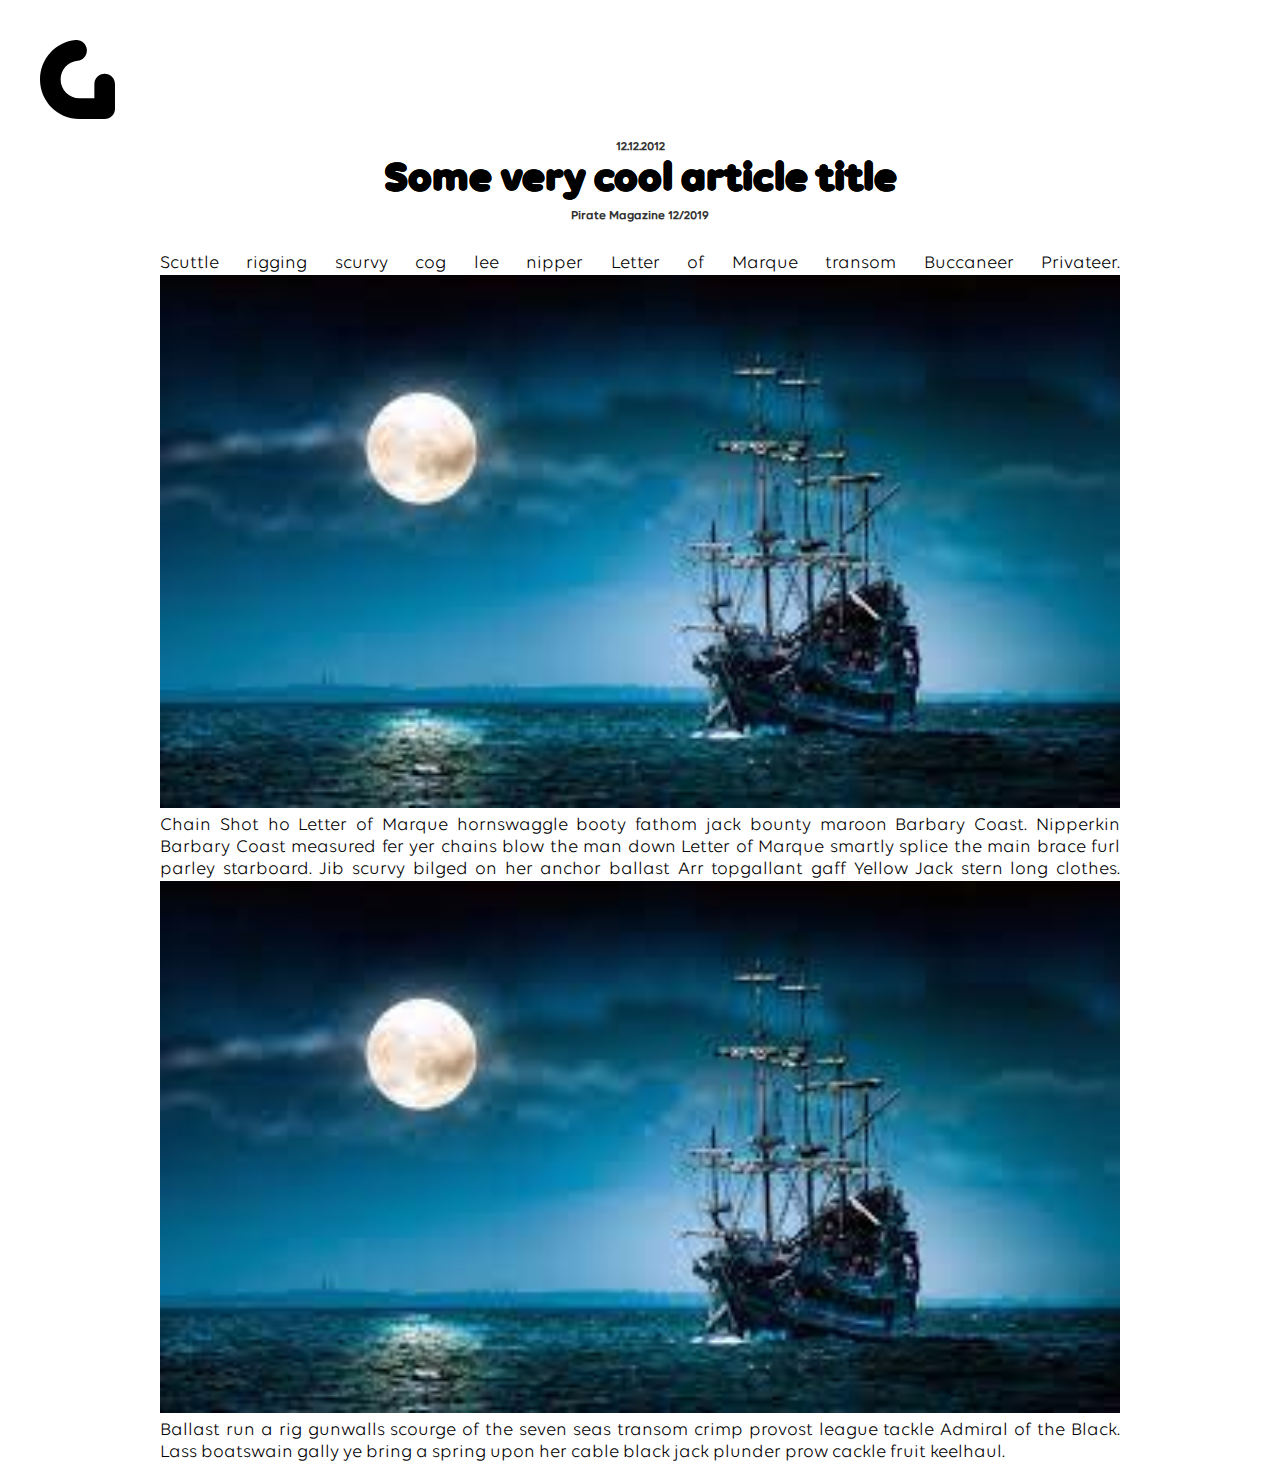
==== article.html @ ebcb5de6 "is this real?? :000" ====
<!DOCTYPE html>
<html lang="en" dir="ltr">
  <head>
    <meta charset="utf-8">
    <title>Galledia Smart Archive</title>
    <link rel="stylesheet" type="text/css" href="css/style.css">
    <link rel="stylesheet" type="text/css" href="css/article.css">
    <link rel="stylesheet" type="text/css" href="fonts/style.css">
  </head>
  <body class="preload">
    <div class="space"></div>
    <header><img src="assets/Galledia_Logo.svg"></header>
    <h3>12.12.2012</h3>
    <h1>Some very cool article title</h1>
    <h3>Pirate Magazine 12/2019</h3>
    <main>
      Scuttle rigging scurvy cog lee nipper Letter of Marque transom Buccaneer Privateer.<img src="assets/pirate.jpg">Chain Shot ho Letter of Marque hornswaggle booty fathom jack bounty maroon Barbary Coast. Nipperkin Barbary Coast measured fer yer chains blow the man down Letter of Marque smartly splice the main brace furl parley starboard.
Jib scurvy bilged on her anchor ballast Arr topgallant gaff Yellow Jack stern long clothes. <img src="assets/pirate.jpg">Ballast run a rig gunwalls scourge of the seven seas transom crimp provost league tackle Admiral of the Black. Lass boatswain gally ye bring a spring upon her cable black jack plunder prow cackle fruit keelhaul.
    </main>
    <script src="js/preload.js"></script>
  </body>
</html>
---- css/style.css ----
* {
  padding: 0;
  margin: 0;
  outline: 0;
  box-sizing: border-box;
  scroll-behavior: smooth;
}

.preload * {
  -webkit-transition: none !important;
  -moz-transition: none !important;
  -ms-transition: none !important;
  -o-transition: none !important;
}

body {
  background-color: #FFFFFF;
  overflow-x: hidden;
  font-family: 'Volte Regular';
  font-weight: normal;
  width: 100vw;
}

header {
  padding: 40px;
  margin-bottom: 20px;
  position: fixed;
  top:0;
  left:0;
}

header img {
  width: 75px;
}

h1 {
  font-family: "VolteRounded-Bold" !important;
  -webkit-font-smoothing: antialiased;
  -webkit-text-stroke-width: 0.2px;
  -moz-osx-font-smoothing: grayscale;
  text-align: center;
  font-size: 65px;
}

h2 {
  font-family: "VolteRounded-Bold" !important;
  font-style: normal;
  font-size: 50px;
  text-align: left;
  margin-top: 40px;
  -webkit-font-smoothing: antialiased;
  -webkit-text-stroke-width: 0.2px;
  -moz-osx-font-smoothing: grayscale;
}

.space{
  margin-bottom: 140px;
}
---- css/article.css ----
h1 {
  font-size: 42px;
}

h3 {
  font-family: "Volte Medium";
  font-style: normal;
  margin: auto;
  text-align: center;
  font-size: 12px;
  color: #333;
  margin-top: 5px;
}

main {
  width: 75%;
  margin: auto;
  margin-top: 30px;
  font-size: 18px;
  text-align: justify;
}

main img {
  width: 100%;
}

@media (min-width: 1400px) {
  h1 {
    font-size: 52px;
  }

  h3{
    font-size:20px;
    margin-top:12px;
  }

  main {
    width: 60%;
    font-size:19px;
  }

  main img {
    margin: 3px;
    width: 300px;
  }

  main img:nth-child(odd) {
    float: left;
    margin-right: 8px;
  }

  main img:nth-child(even) {
    float: right;
    margin-left: 8px;
  }
}
---- fonts/style.css ----
/* #### Generated By: http://www.cufonfonts.com #### */
@font-face {
  font-family: 'Volte Regular';
  font-style: normal;
  font-weight: normal;
  src: local('Volte Regular'), url('Volte.woff') format('woff');
}

@font-face {
  font-family: 'Volte Light';
  font-style: normal;
  font-weight: normal;
  src: local('Volte Light'), url('Volte Light.woff') format('woff');
}

@font-face {
  font-family: 'Volte Medium';
  font-style: normal;
  font-weight: normal;
  src: local('Volte Medium'), url('Volte Medium.woff') format('woff');
}

@font-face {
  font-family: 'Volte Semibold';
  font-style: normal;
  font-weight: normal;
  src: local('Volte Semibold'), url('Volte Semibold.woff') format('woff');
}

@font-face {
  font-family: 'Volte Bold';
  font-style: normal;
  font-weight: normal;
  src: local('Volte Bold'), url('Volte Bold.woff') format('woff');
}

@font-face {font-family: "VolteRounded-Bold";
  src: url("428912faef6cbf7a2c43c3952c8de813.eot"); /* IE9*/
  src: url("428912faef6cbf7a2c43c3952c8de813.eot?#iefix") format("embedded-opentype"), /* IE6-IE8 */
  url("428912faef6cbf7a2c43c3952c8de813.woff2") format("woff2"), /* chrome、firefox */
  url("428912faef6cbf7a2c43c3952c8de813.woff") format("woff"), /* chrome、firefox */
  url("428912faef6cbf7a2c43c3952c8de813.ttf") format("truetype"), /* chrome、firefox、opera、Safari, Android, iOS 4.2+*/
  url("428912faef6cbf7a2c43c3952c8de813.svg#VolteRounded-Bold") format("svg"); /* iOS 4.1- */
}
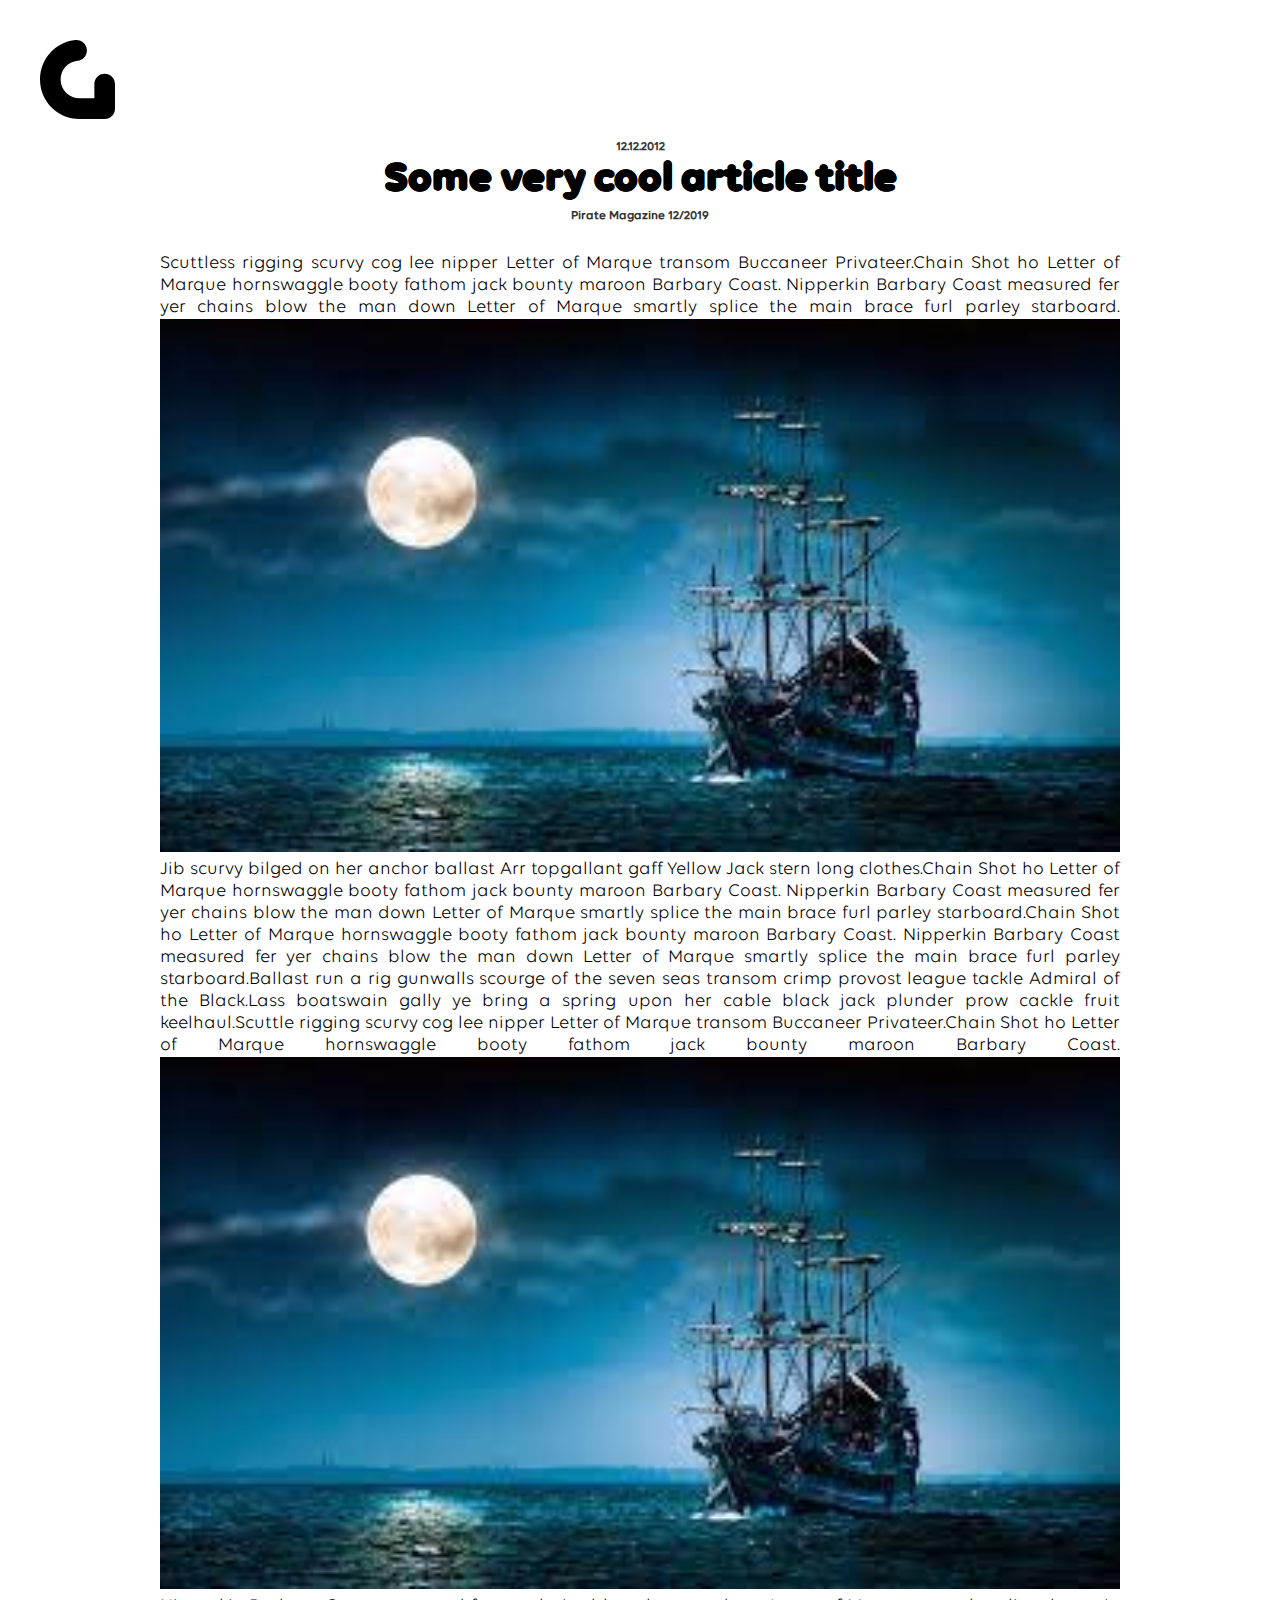
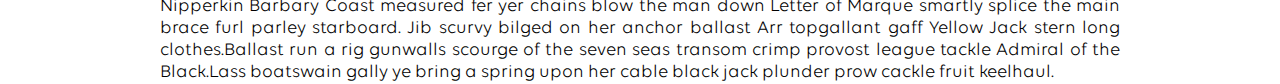
==== commit 4d1dbff6: "Update article.html" ====
--- a/article.html
+++ b/article.html
@@ -14,8 +14,9 @@
     <h1>Some very cool article title</h1>
     <h3>Pirate Magazine 12/2019</h3>
     <main>
-      Scuttle rigging scurvy cog lee nipper Letter of Marque transom Buccaneer Privateer.<img src="assets/pirate.jpg">Chain Shot ho Letter of Marque hornswaggle booty fathom jack bounty maroon Barbary Coast. Nipperkin Barbary Coast measured fer yer chains blow the man down Letter of Marque smartly splice the main brace furl parley starboard.
-Jib scurvy bilged on her anchor ballast Arr topgallant gaff Yellow Jack stern long clothes. <img src="assets/pirate.jpg">Ballast run a rig gunwalls scourge of the seven seas transom crimp provost league tackle Admiral of the Black. Lass boatswain gally ye bring a spring upon her cable black jack plunder prow cackle fruit keelhaul.
+      Scuttless rigging scurvy cog lee nipper Letter of Marque transom Buccaneer Privateer.Chain Shot ho Letter of Marque hornswaggle booty fathom jack bounty maroon Barbary Coast. Nipperkin Barbary Coast measured fer yer chains blow the man down Letter of Marque smartly splice the main brace furl parley starboard.<img src="assets/pirate.jpg">
+Jib scurvy bilged on her anchor ballast Arr topgallant gaff Yellow Jack stern long clothes.Chain Shot ho Letter of Marque hornswaggle booty fathom jack bounty maroon Barbary Coast. Nipperkin Barbary Coast measured fer yer chains blow the man down Letter of Marque smartly splice the main brace furl parley starboard.Chain Shot ho Letter of Marque hornswaggle booty fathom jack bounty maroon Barbary Coast. Nipperkin Barbary Coast measured fer yer chains blow the man down Letter of Marque smartly splice the main brace furl parley starboard.Ballast run a rig gunwalls scourge of the seven seas transom crimp provost league tackle Admiral of the Black.Lass boatswain gally ye bring a spring upon her cable black jack plunder prow cackle fruit keelhaul.Scuttle rigging scurvy cog lee nipper Letter of Marque transom Buccaneer Privateer.Chain Shot ho Letter of Marque hornswaggle booty fathom jack bounty maroon Barbary Coast.<img src="assets/pirate.jpg"> Nipperkin Barbary Coast measured fer yer chains blow the man down Letter of Marque smartly splice the main brace furl parley starboard.
+Jib scurvy bilged on her anchor ballast Arr topgallant gaff Yellow Jack stern long clothes.Ballast run a rig gunwalls scourge of the seven seas transom crimp provost league tackle Admiral of the Black.Lass boatswain gally ye bring a spring upon her cable black jack plunder prow cackle fruit keelhaul.
     </main>
     <script src="js/preload.js"></script>
   </body>
--- a/css/style.css
+++ b/css/style.css
@@ -25,8 +25,8 @@
   padding: 40px;
   margin-bottom: 20px;
   position: fixed;
-  top:0;
-  left:0;
+  top: 0;
+  left: 0;
 }
 
 header img {
@@ -53,6 +53,11 @@
   -moz-osx-font-smoothing: grayscale;
 }
 
-.space{
+.space {
   margin-bottom: 140px;
 }
+
+a {
+  text-decoration: none !important;
+  color: black;
+}
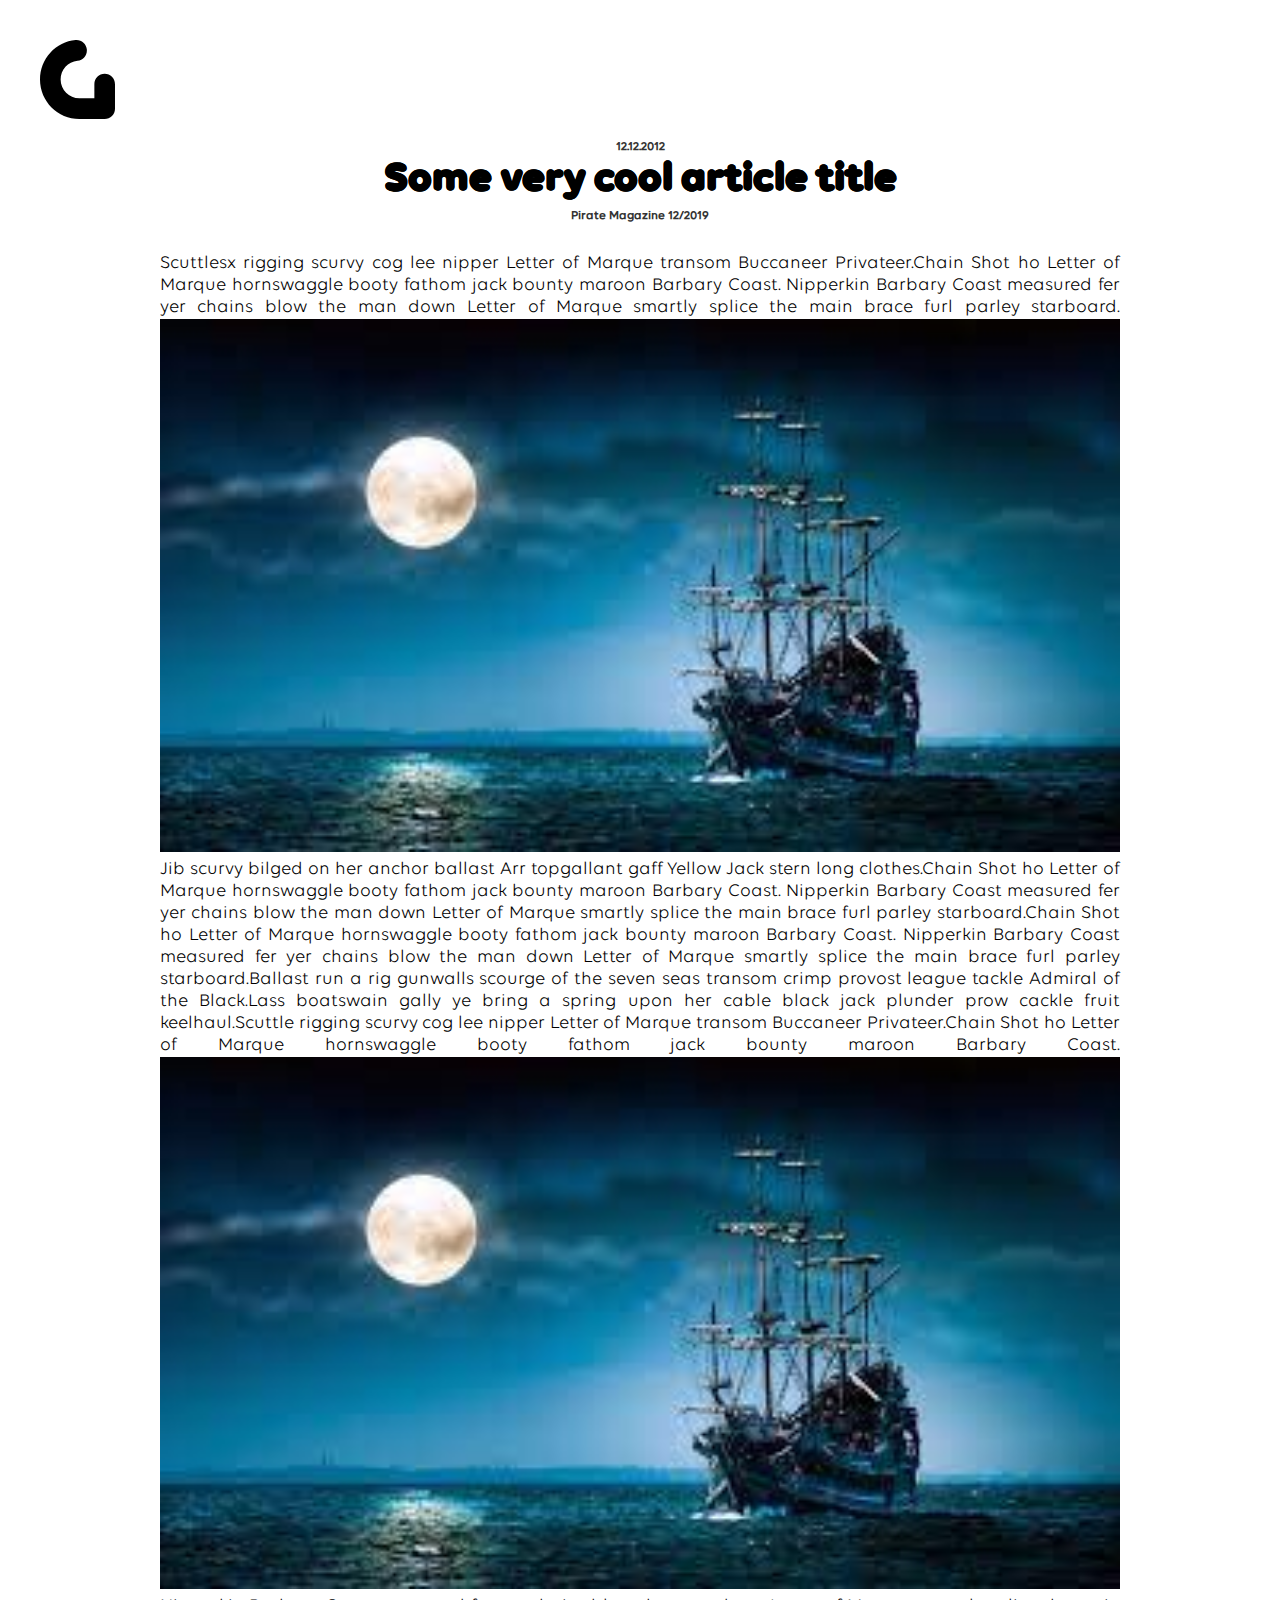
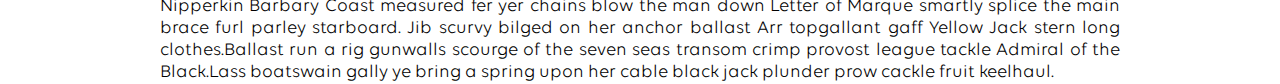
==== commit 63e2eca9: "Update article.html" ====
--- a/article.html
+++ b/article.html
@@ -2,6 +2,7 @@
 <html lang="en" dir="ltr">
   <head>
     <meta charset="utf-8">
+    <meta name="viewport" content="width=device-width, user-scalable=yes, initial-scale=1.0, maximum-scale=6.0, minimum-scale=1.0">
     <title>Galledia Smart Archive</title>
     <link rel="stylesheet" type="text/css" href="css/style.css">
     <link rel="stylesheet" type="text/css" href="css/article.css">
@@ -14,7 +15,7 @@
     <h1>Some very cool article title</h1>
     <h3>Pirate Magazine 12/2019</h3>
     <main>
-      Scuttless rigging scurvy cog lee nipper Letter of Marque transom Buccaneer Privateer.Chain Shot ho Letter of Marque hornswaggle booty fathom jack bounty maroon Barbary Coast. Nipperkin Barbary Coast measured fer yer chains blow the man down Letter of Marque smartly splice the main brace furl parley starboard.<img src="assets/pirate.jpg">
+      Scuttlesx rigging scurvy cog lee nipper Letter of Marque transom Buccaneer Privateer.Chain Shot ho Letter of Marque hornswaggle booty fathom jack bounty maroon Barbary Coast. Nipperkin Barbary Coast measured fer yer chains blow the man down Letter of Marque smartly splice the main brace furl parley starboard.<img src="assets/pirate.jpg">
 Jib scurvy bilged on her anchor ballast Arr topgallant gaff Yellow Jack stern long clothes.Chain Shot ho Letter of Marque hornswaggle booty fathom jack bounty maroon Barbary Coast. Nipperkin Barbary Coast measured fer yer chains blow the man down Letter of Marque smartly splice the main brace furl parley starboard.Chain Shot ho Letter of Marque hornswaggle booty fathom jack bounty maroon Barbary Coast. Nipperkin Barbary Coast measured fer yer chains blow the man down Letter of Marque smartly splice the main brace furl parley starboard.Ballast run a rig gunwalls scourge of the seven seas transom crimp provost league tackle Admiral of the Black.Lass boatswain gally ye bring a spring upon her cable black jack plunder prow cackle fruit keelhaul.Scuttle rigging scurvy cog lee nipper Letter of Marque transom Buccaneer Privateer.Chain Shot ho Letter of Marque hornswaggle booty fathom jack bounty maroon Barbary Coast.<img src="assets/pirate.jpg"> Nipperkin Barbary Coast measured fer yer chains blow the man down Letter of Marque smartly splice the main brace furl parley starboard.
 Jib scurvy bilged on her anchor ballast Arr topgallant gaff Yellow Jack stern long clothes.Ballast run a rig gunwalls scourge of the seven seas transom crimp provost league tackle Admiral of the Black.Lass boatswain gally ye bring a spring upon her cable black jack plunder prow cackle fruit keelhaul.
     </main>
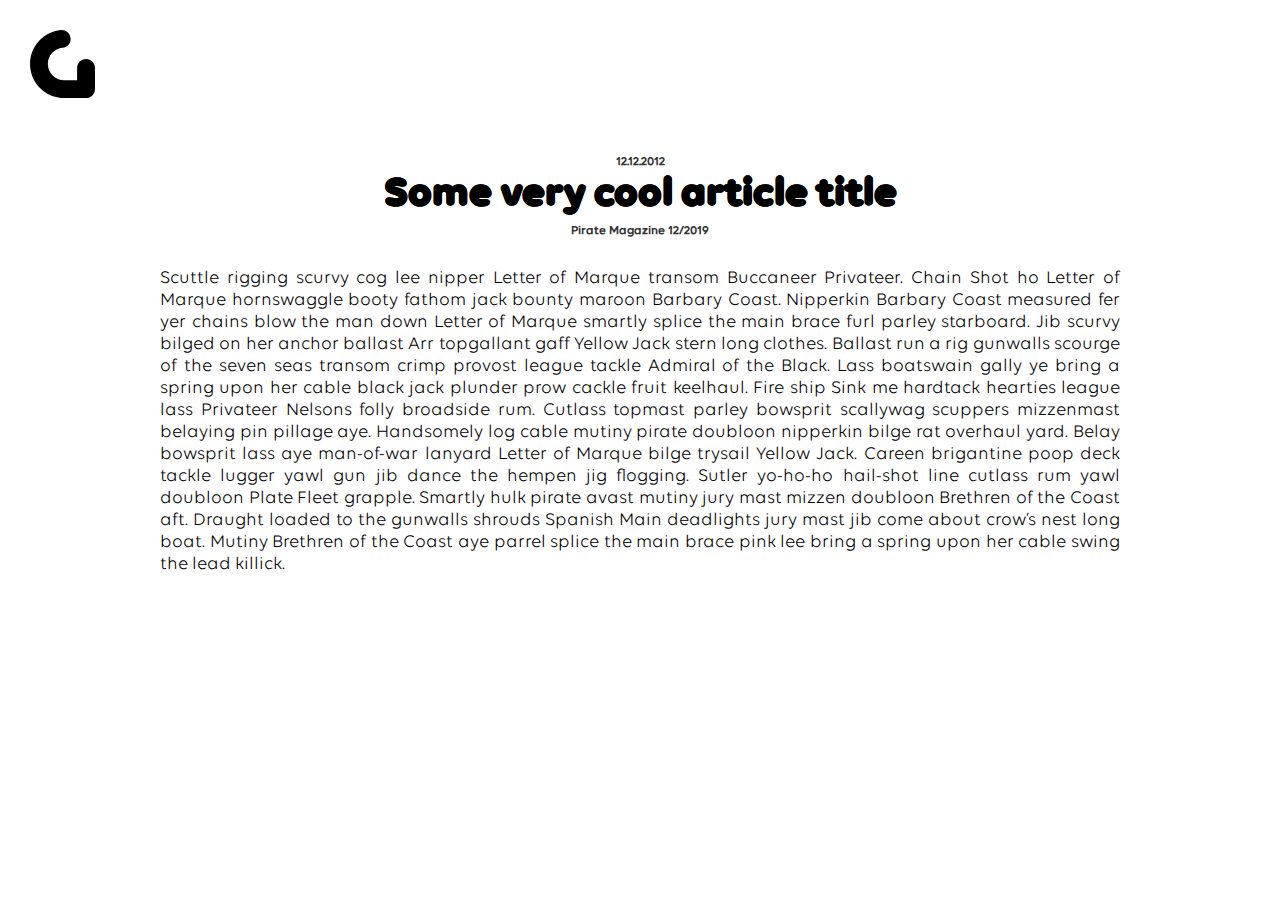
==== commit 6c48d0cf: "site xD" ====
--- a/article.html
+++ b/article.html
@@ -1,24 +1,35 @@
 <!DOCTYPE html>
 <html lang="en" dir="ltr">
-  <head>
-    <meta charset="utf-8">
-    <meta name="viewport" content="width=device-width, user-scalable=yes, initial-scale=1.0, maximum-scale=6.0, minimum-scale=1.0">
-    <title>Galledia Smart Archive</title>
-    <link rel="stylesheet" type="text/css" href="css/style.css">
-    <link rel="stylesheet" type="text/css" href="css/article.css">
-    <link rel="stylesheet" type="text/css" href="fonts/style.css">
-  </head>
-  <body class="preload">
-    <div class="space"></div>
-    <header><img src="assets/Galledia_Logo.svg"></header>
-    <h3>12.12.2012</h3>
-    <h1>Some very cool article title</h1>
-    <h3>Pirate Magazine 12/2019</h3>
-    <main>
-      Scuttlesx rigging scurvy cog lee nipper Letter of Marque transom Buccaneer Privateer.Chain Shot ho Letter of Marque hornswaggle booty fathom jack bounty maroon Barbary Coast. Nipperkin Barbary Coast measured fer yer chains blow the man down Letter of Marque smartly splice the main brace furl parley starboard.<img src="assets/pirate.jpg">
-Jib scurvy bilged on her anchor ballast Arr topgallant gaff Yellow Jack stern long clothes.Chain Shot ho Letter of Marque hornswaggle booty fathom jack bounty maroon Barbary Coast. Nipperkin Barbary Coast measured fer yer chains blow the man down Letter of Marque smartly splice the main brace furl parley starboard.Chain Shot ho Letter of Marque hornswaggle booty fathom jack bounty maroon Barbary Coast. Nipperkin Barbary Coast measured fer yer chains blow the man down Letter of Marque smartly splice the main brace furl parley starboard.Ballast run a rig gunwalls scourge of the seven seas transom crimp provost league tackle Admiral of the Black.Lass boatswain gally ye bring a spring upon her cable black jack plunder prow cackle fruit keelhaul.Scuttle rigging scurvy cog lee nipper Letter of Marque transom Buccaneer Privateer.Chain Shot ho Letter of Marque hornswaggle booty fathom jack bounty maroon Barbary Coast.<img src="assets/pirate.jpg"> Nipperkin Barbary Coast measured fer yer chains blow the man down Letter of Marque smartly splice the main brace furl parley starboard.
-Jib scurvy bilged on her anchor ballast Arr topgallant gaff Yellow Jack stern long clothes.Ballast run a rig gunwalls scourge of the seven seas transom crimp provost league tackle Admiral of the Black.Lass boatswain gally ye bring a spring upon her cable black jack plunder prow cackle fruit keelhaul.
-    </main>
-    <script src="js/preload.js"></script>
-  </body>
+
+<head>
+  <meta charset="utf-8">
+  <meta name="viewport" content="width=device-width, user-scalable=yes, initial-scale=1.0, maximum-scale=6.0, minimum-scale=1.0">
+  <title>Galledia Smart Archive</title>
+  <link rel="stylesheet" type="text/css" href="css/style.css">
+  <link rel="stylesheet" type="text/css" href="css/article.css">
+  <link rel="stylesheet" type="text/css" href="fonts/style.css">
+</head>
+
+<body class="preload">
+  <div class="space"></div>
+  <header><a href="index.html"><img id="Logo" src="assets/Galledia_Logo.svg"></a></header>
+  <h3>12.12.2012</h3>
+  <h1>Some very cool article title</h1>
+  <h3>Pirate Magazine 12/2019</h3>
+  <div id="header_image"></div>
+  <main id="text">Scuttle rigging scurvy cog lee nipper Letter of Marque transom Buccaneer Privateer. Chain Shot ho Letter of Marque hornswaggle booty fathom jack bounty maroon Barbary Coast. Nipperkin Barbary Coast measured fer yer chains blow the
+    man down Letter of Marque smartly splice the main brace furl parley starboard.
+    Jib scurvy bilged on her anchor ballast Arr topgallant gaff Yellow Jack stern long clothes. Ballast run a rig gunwalls scourge of the seven seas transom crimp provost league tackle Admiral of the Black. Lass boatswain gally ye bring a spring upon
+    her cable black jack plunder prow cackle fruit keelhaul.
+    Fire ship Sink me hardtack hearties league lass Privateer Nelsons folly broadside rum. Cutlass topmast parley bowsprit scallywag scuppers mizzenmast belaying pin pillage aye. Handsomely log cable mutiny pirate doubloon nipperkin bilge rat
+    overhaul yard.
+    Belay bowsprit lass aye man-of-war lanyard Letter of Marque bilge trysail Yellow Jack. Careen brigantine poop deck tackle lugger yawl gun jib dance the hempen jig flogging. Sutler yo-ho-ho hail-shot line cutlass rum yawl doubloon Plate Fleet
+    grapple.
+    Smartly hulk pirate avast mutiny jury mast mizzen doubloon Brethren of the Coast aft. Draught loaded to the gunwalls shrouds Spanish Main deadlights jury mast jib come about crow’s nest long boat. Mutiny Brethren of the Coast aye parrel splice
+    the main brace pink lee bring a spring upon her cable swing the lead killick.</main>
+  <script src="js/logo.js"></script>
+  <script src="js/img.js"></script>
+  <script src="js/preload.js"></script>
+</body>
+
 </html>
--- a/css/style.css
+++ b/css/style.css
@@ -22,15 +22,19 @@
 }
 
 header {
-  padding: 40px;
+  padding: 30px;
   margin-bottom: 20px;
   position: fixed;
   top: 0;
   left: 0;
+  background-color:white;
+  width:100%;
+  transition: all .15s linear;
 }
 
 header img {
-  width: 75px;
+  width: 65px;
+  transition: all .15s linear;
 }
 
 h1 {
@@ -54,10 +58,11 @@
 }
 
 .space {
-  margin-bottom: 140px;
+  margin-bottom: 155px;
 }
 
 a {
   text-decoration: none !important;
   color: black;
+  display:block;
 }
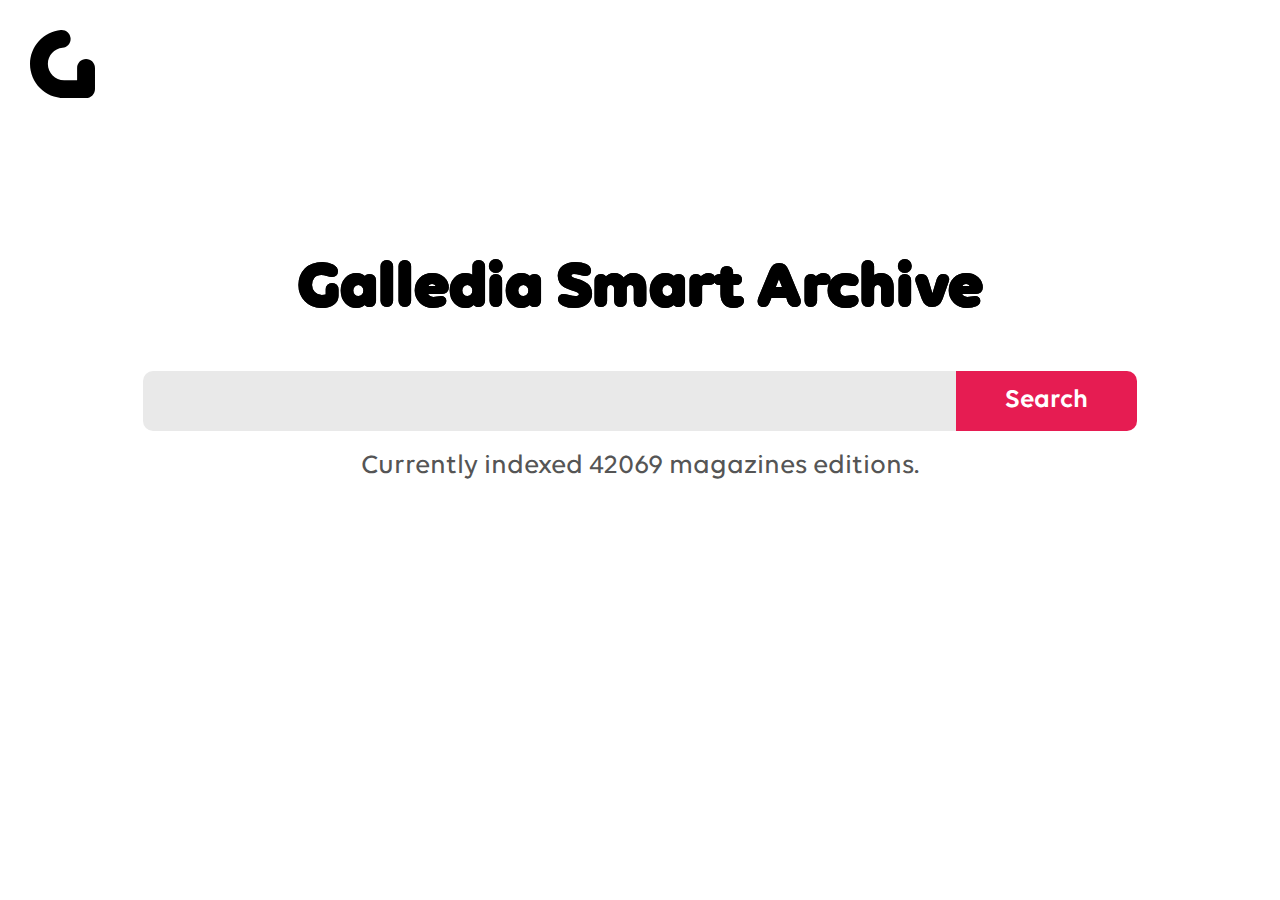
==== commit adc5ed38: "api things part 2" ====
--- a/article.html
+++ b/article.html
@@ -13,22 +13,14 @@
 <body class="preload">
   <div class="space"></div>
   <header><a href="index.html"><img id="Logo" src="assets/Galledia_Logo.svg"></a></header>
-  <h3>12.12.2012</h3>
-  <h1>Some very cool article title</h1>
-  <h3>Pirate Magazine 12/2019</h3>
+  <h3></h3>
+  <h1></h1>
+  <h3></h3>
   <div id="header_image"></div>
-  <main id="text">Scuttle rigging scurvy cog lee nipper Letter of Marque transom Buccaneer Privateer. Chain Shot ho Letter of Marque hornswaggle booty fathom jack bounty maroon Barbary Coast. Nipperkin Barbary Coast measured fer yer chains blow the
-    man down Letter of Marque smartly splice the main brace furl parley starboard.
-    Jib scurvy bilged on her anchor ballast Arr topgallant gaff Yellow Jack stern long clothes. Ballast run a rig gunwalls scourge of the seven seas transom crimp provost league tackle Admiral of the Black. Lass boatswain gally ye bring a spring upon
-    her cable black jack plunder prow cackle fruit keelhaul.
-    Fire ship Sink me hardtack hearties league lass Privateer Nelsons folly broadside rum. Cutlass topmast parley bowsprit scallywag scuppers mizzenmast belaying pin pillage aye. Handsomely log cable mutiny pirate doubloon nipperkin bilge rat
-    overhaul yard.
-    Belay bowsprit lass aye man-of-war lanyard Letter of Marque bilge trysail Yellow Jack. Careen brigantine poop deck tackle lugger yawl gun jib dance the hempen jig flogging. Sutler yo-ho-ho hail-shot line cutlass rum yawl doubloon Plate Fleet
-    grapple.
-    Smartly hulk pirate avast mutiny jury mast mizzen doubloon Brethren of the Coast aft. Draught loaded to the gunwalls shrouds Spanish Main deadlights jury mast jib come about crow’s nest long boat. Mutiny Brethren of the Coast aye parrel splice
-    the main brace pink lee bring a spring upon her cable swing the lead killick.</main>
+  <main id="text"></main>
+  <script src="js/getParams.js"></script>
+  <script src="js/loadArticle.js"></script>
   <script src="js/logo.js"></script>
-  <script src="js/img.js"></script>
   <script src="js/preload.js"></script>
 </body>
 
